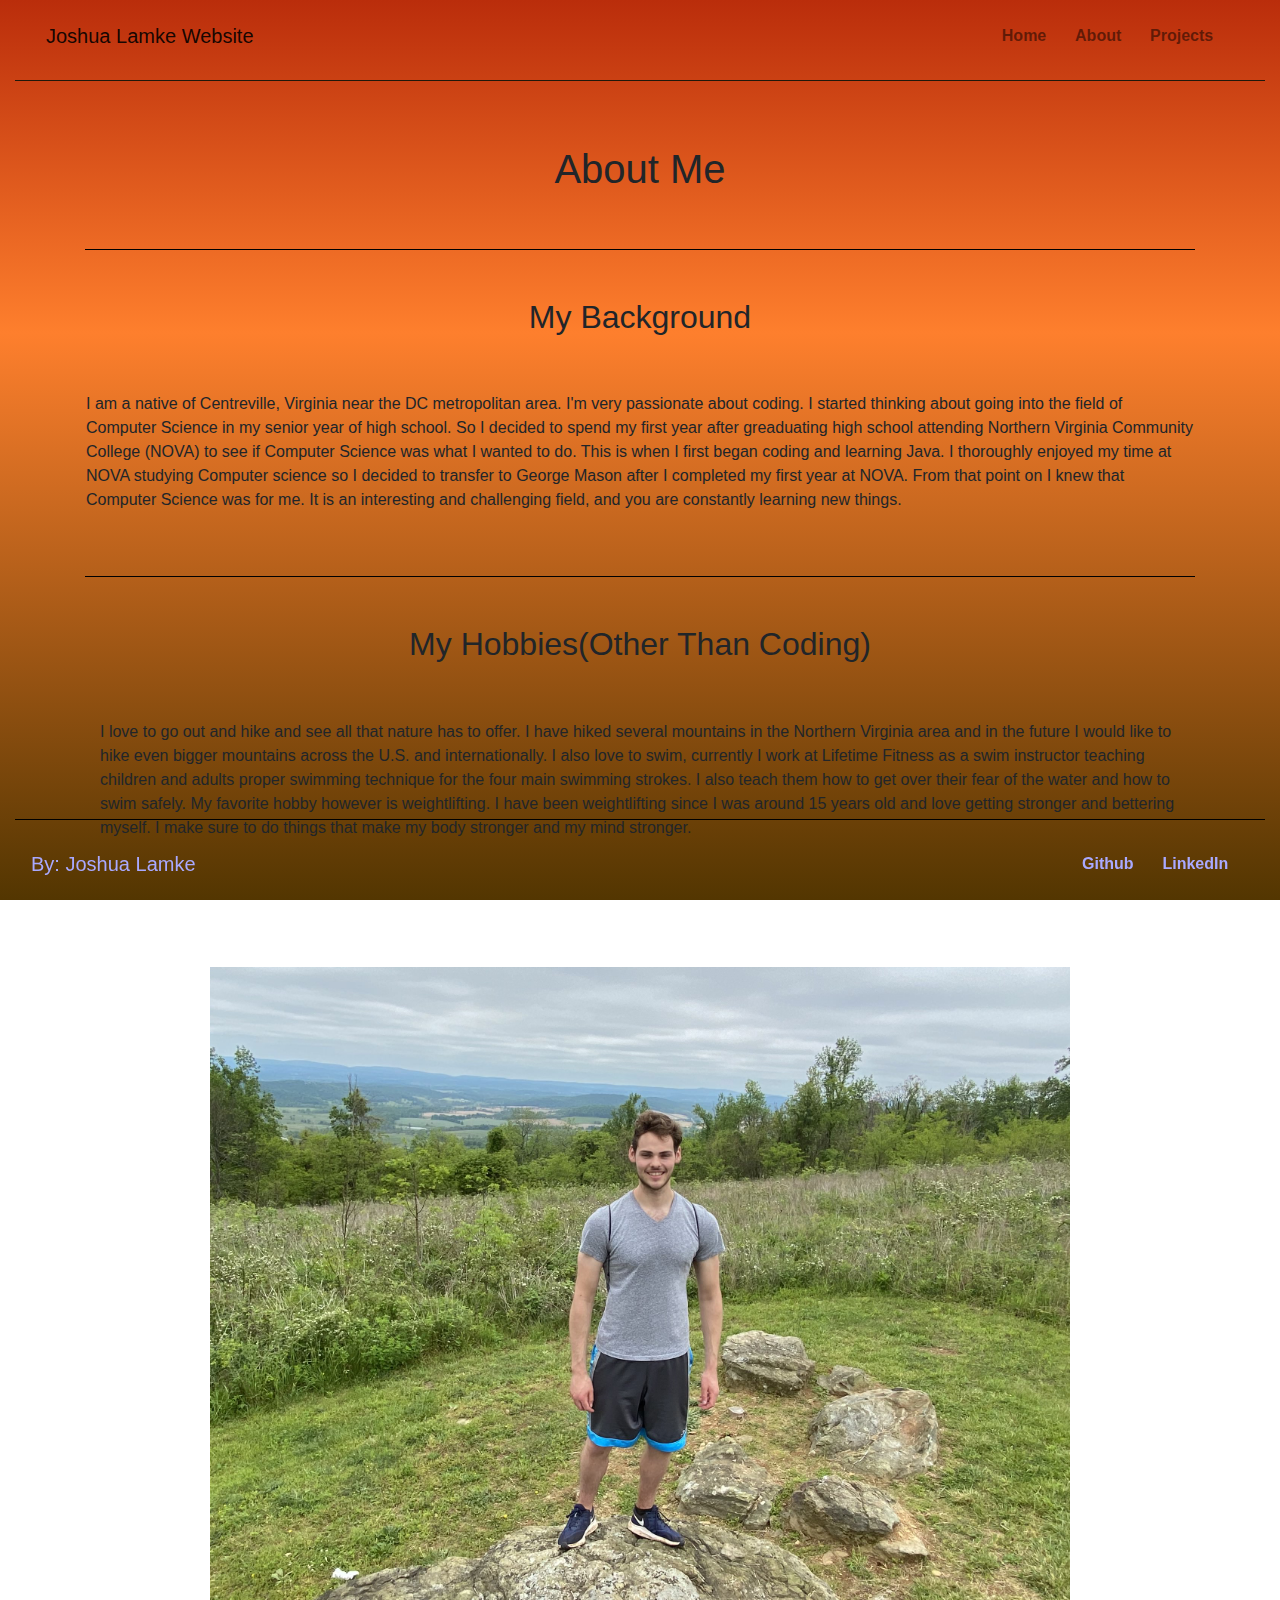
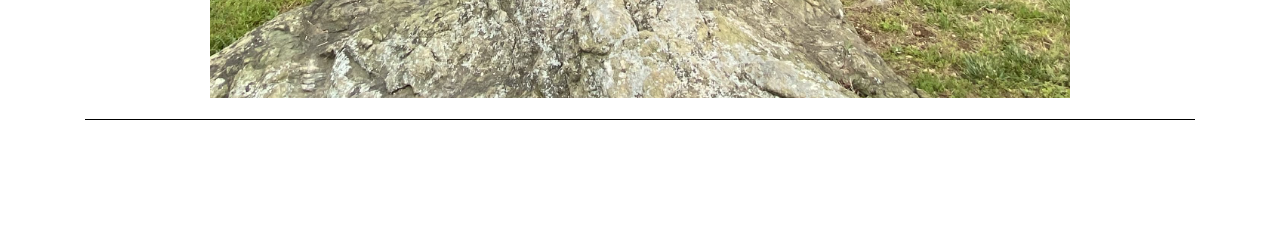
==== day12/personal-website/about.html @ 623f1be1 "personal website" ====
<!DOCTYPE html>
<html lang="en">
<head>
    <meta charset="UTF-8">
    <meta name="viewport" content="width=device-width, initial-scale=1.0">
    <link rel="stylesheet" href="https://stackpath.bootstrapcdn.com/bootstrap/4.3.1/css/bootstrap.min.css" integrity="sha384-ggOyR0iXCbMQv3Xipma34MD+dH/1fQ784/j6cY/iJTQUOhcWr7x9JvoRxT2MZw1T" crossorigin="anonymous">
    <link rel="stylesheet" href="./css/about.css">
    <title>About</title>
</head>
<body>
    <div class="container-fluid pt-2">
        <nav class='navbar navbar-expand-sm navbar-light'>
            <div class="container-fluid">
                <a href="#" class='navbar-brand'>Joshua Lamke Website</a>
                <!--Hamburger button-->
                <button class="navbar-toggler" data-target='#nav-menu' data-toggle='collapse' type='button'>
                    <span class="navbar-toggler-icon"></span>
                </button>
                <div id="nav-menu" class="collapse navbar-collapse">
                    <!--List of links-->
                    <ul class='navbar-nav ml-auto'>
                        <li class="nav-item">
                            <a href="./index.html" class="nav-link">Home</a>
                        </li>
                        <li class="nav-item">
                            <a href="./about.html" class="nav-link">About</a>
                        </li>
                        <li class="nav-item">
                            <a href="./projects.html" class="nav-link">Projects</a>
                        </li>
                    </ul>
                </div>
            </div>
            <hr>
        </nav>
        <hr style="background-color: rgb(37, 27, 12);">
    </div>
    <div class="container d-flex justify-content-center py-5">
        <h1>About Me</h1>
    </div>
    <div class="container">
        <div id="background-container">
            <div class="row d-flex justify-content-center py-5">
                <h2 class="title-to-section">My Background</h2>
            </div>
            <div class="row px-3 pb-5">
                <p> 
                    I am a native of Centreville, Virginia near the DC metropolitan area. 
                    I'm very passionate about coding. I started thinking about going into the field of Computer Science 
                    in my senior year of high school. So I decided to spend my first year after greaduating high school attending Northern Virginia 
                    Community College (NOVA) to see if Computer Science was what I wanted to do. This is when I first began coding and learning Java.
                    I thoroughly enjoyed my time at NOVA studying Computer science so I decided to transfer to George Mason after I completed my
                    first year at NOVA. From that point on I knew that Computer Science was for me. It is an interesting and challenging field, and
                    you are constantly learning new things.
                </p>
            </div>
        </div>
        <div id="hobbies-container" class="container-fluid">
            <div class="row d-flex justify-content-center py-5">
                <h2 class="title-to-section">My Hobbies(Other Than Coding)</h2>
            </div>
            <div class="container pb-3">
                <div class="row pb-5">
                    <p> 
                        I love to go out and hike and see all that nature has to offer. I have hiked several mountains in the Northern Virginia
                        area and in the future I would like to hike even bigger mountains across the U.S. and internationally.
                        I also love to swim, currently I work at Lifetime Fitness as a swim instructor teaching children and adults
                        proper swimming technique for the four main swimming strokes. I also teach them how to get over their fear of the 
                        water and how to swim safely. My favorite hobby however is weightlifting. I have been weightlifting since I was around
                        15 years old and love getting stronger and bettering myself. I make sure to do things that make my body stronger and my
                        mind stronger.
                    </p>
                </div>
                <div class="row d-flex justify-content-center">
                    <div class="col-10 d-flex justify-content-center pb-5" style="overflow: hidden;">
                        <img src="./img/Deer.PNG" alt="" style="width: 100%; height: auto;" id="deer-img">
                    </div>
                    <div class="col-10 d-flex justify-content-center" style="overflow: hidden;">
                        <img src="./img/hiking.PNG" alt="" style="width: 100%; height: auto;" id="hiking-img">
                    </div>
                </div>
            </div>
        </div>
    </div>
    <!--Footer-->
    <div class="container-fluid fixed-bottom pb-2">
        <hr style="background-color: rgb(0, 0, 0);">
        <nav class='navbar navbar-expand navbar-light'>
            <div class="container-fluid">
                <a href="#" class='navbar-brand mr-auto' style="color:rgb(169, 169, 255)">By: Joshua Lamke</a>
                <div id="nav-menu">
                    <!--List of links-->
                    <ul class='navbar-nav ml-auto'>
                        <li class="nav-item">
                            <a style="color:rgb(169, 169, 255);" href="https://github.com/JoshuaLamke" target="_blank" class="nav-link">Github</a>
                        </li>
                        <li class="nav-item">
                            <a style="color:rgb(169, 169, 255);" target="_blank" href="https://www.linkedin.com/in/joshua-lamke-742166166/" class="nav-link">LinkedIn</a>
                        </li>
                    </ul>
                </div>
            </div>
        </nav>
    </div>

    <script src="https://code.jquery.com/jquery-3.3.1.slim.min.js" integrity="sha384-q8i/X+965DzO0rT7abK41JStQIAqVgRVzpbzo5smXKp4YfRvH+8abtTE1Pi6jizo" crossorigin="anonymous"></script>
    <script src="https://cdnjs.cloudflare.com/ajax/libs/popper.js/1.14.7/umd/popper.min.js" integrity="sha384-UO2eT0CpHqdSJQ6hJty5KVphtPhzWj9WO1clHTMGa3JDZwrnQq4sF86dIHNDz0W1" crossorigin="anonymous"></script>
    <script src="https://stackpath.bootstrapcdn.com/bootstrap/4.3.1/js/bootstrap.min.js" integrity="sha384-JjSmVgyd0p3pXB1rRibZUAYoIIy6OrQ6VrjIEaFf/nJGzIxFDsf4x0xIM+B07jRM" crossorigin="anonymous"></script>
</body>
</html>
---- day12/personal-website/css/about.css ----
body { 
    margin-bottom: 13vh;
    background: #ba2d0b;
    background: linear-gradient(#ba2d0b 0%, #fe7f2d 37%, #533601 100%) no-repeat center center fixed;
    overflow-x: hidden;
}
li {
    font-weight: 600;
    margin-right: 1vw;
}
#background-container {
    border-bottom: 1px solid black;
    border-top: 1px solid black;
}
#hobbies-container {
    border-bottom: 1px solid black;
}
#deer-img {
    border: 5px solid rgb(255, 255, 255);
}
#hiking-img {
    border: 5px solid white;
}
#deer-img:hover,
#hiking-img:hover {
    transform: scale(1.1);
}
li:hover{
    transform: scale(1.1);
    transition-duration: 0.5s;
    border: 1px solid black;
    border-radius: 1000px;
}
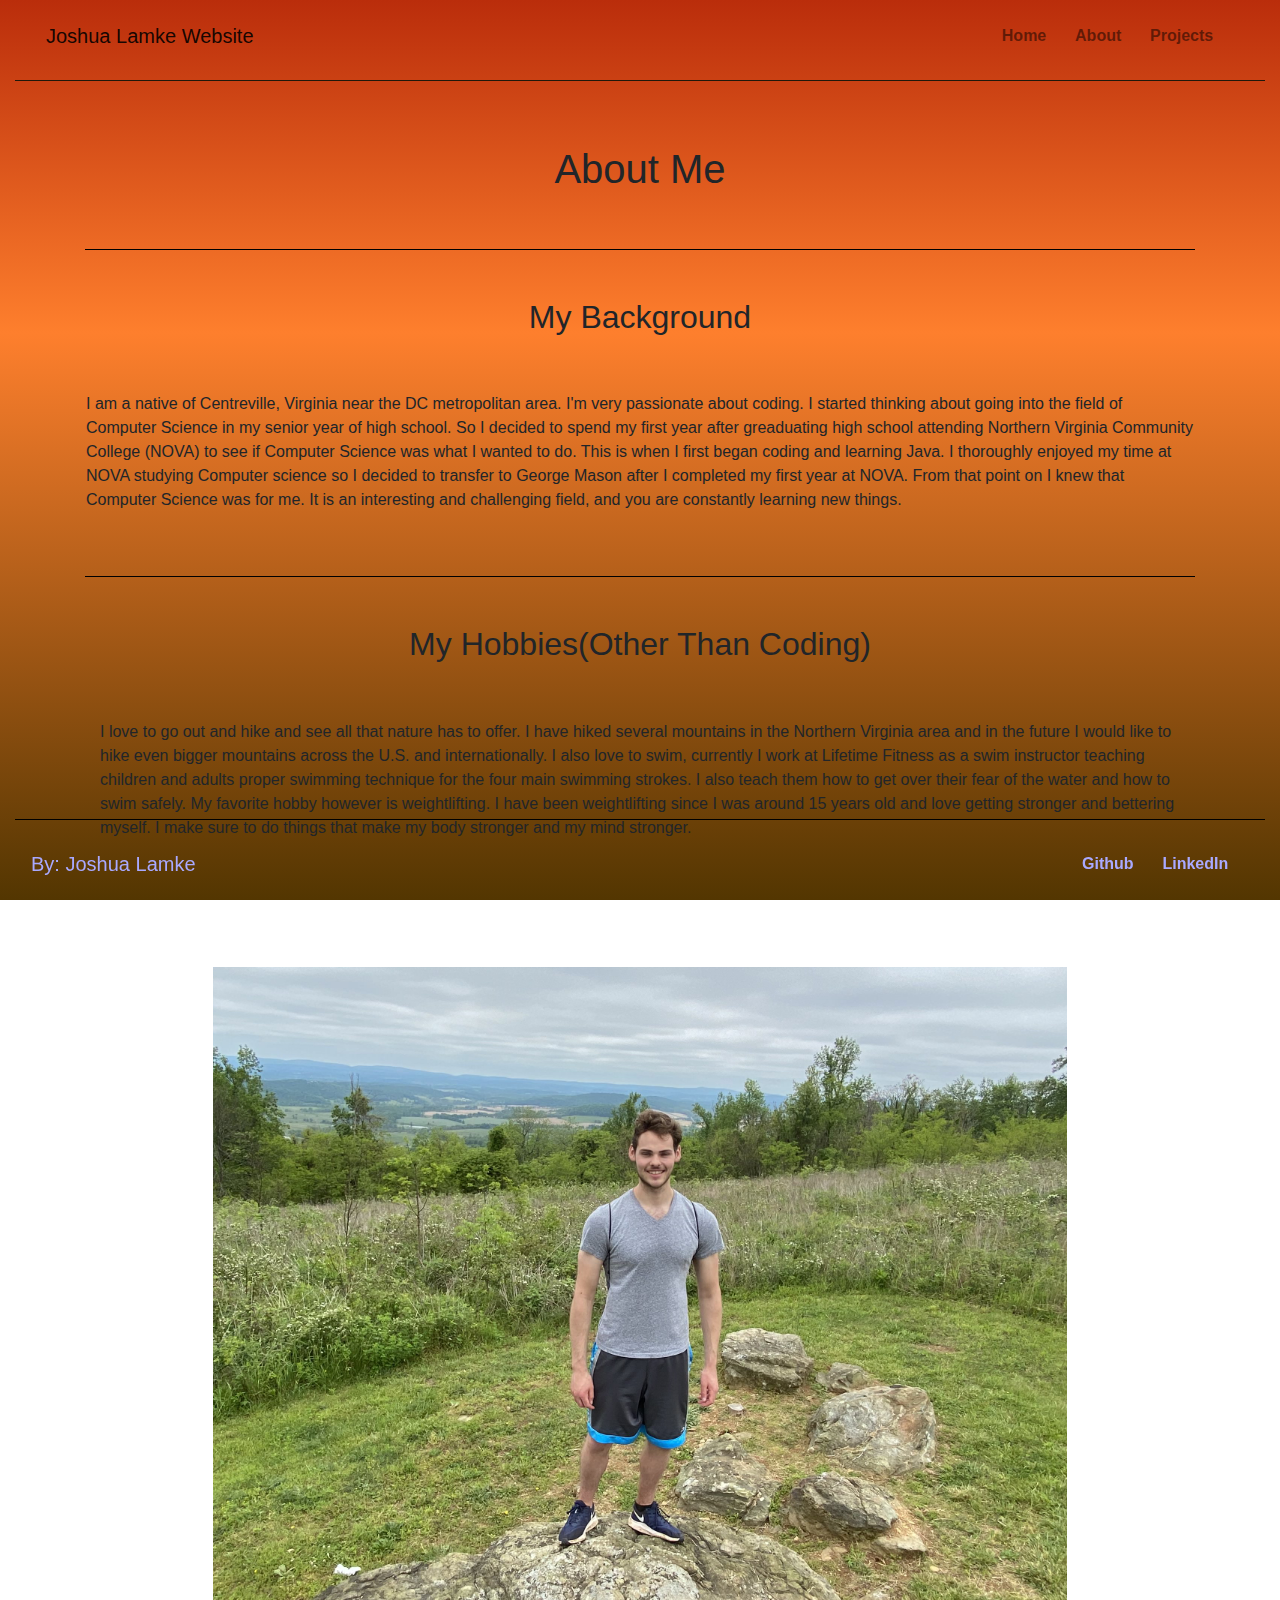
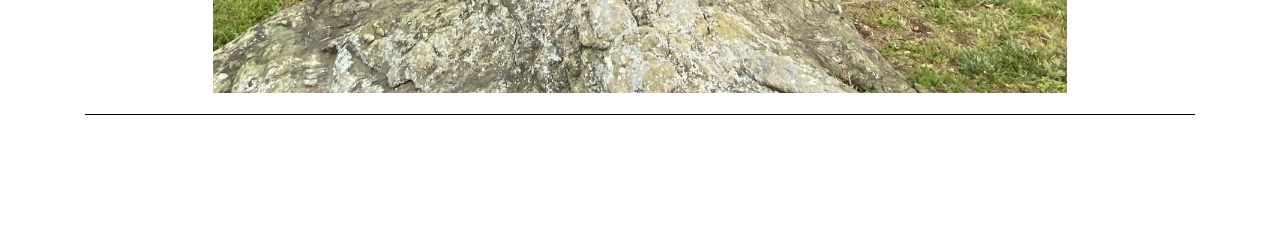
==== commit 6754c365: "website tweak" ====
--- a/day12/personal-website/about.html
+++ b/day12/personal-website/about.html
@@ -71,13 +71,11 @@
                         mind stronger.
                     </p>
                 </div>
+                <div class="row d-flex justify-content-center pb-5">
+                        <img src="./img/Deer.PNG" alt="" id="deer-img">
+                </div>
                 <div class="row d-flex justify-content-center">
-                    <div class="col-10 d-flex justify-content-center pb-5" style="overflow: hidden;">
-                        <img src="./img/Deer.PNG" alt="" style="width: 100%; height: auto;" id="deer-img">
-                    </div>
-                    <div class="col-10 d-flex justify-content-center" style="overflow: hidden;">
-                        <img src="./img/hiking.PNG" alt="" style="width: 100%; height: auto;" id="hiking-img">
-                    </div>
+                        <img src="./img/hiking.PNG" alt="" id="hiking-img">
                 </div>
             </div>
         </div>
--- a/day12/personal-website/css/about.css
+++ b/day12/personal-website/css/about.css
@@ -17,9 +17,13 @@
 }
 #deer-img {
     border: 5px solid rgb(255, 255, 255);
+    max-width: 100%;
+    height: auto;
 }
 #hiking-img {
     border: 5px solid white;
+    max-width: 100%;
+    height: auto;
 }
 #deer-img:hover,
 #hiking-img:hover {
@@ -30,4 +34,19 @@
     transition-duration: 0.5s;
     border: 1px solid black;
     border-radius: 1000px;
-}+}
+@media Screen and (max-width: 575px) {
+    #hiking-img,
+    #deer-img {
+        max-width: 100%;
+        height: 300px;
+    }
+}
+@media Screen and (min-width: 575px) {
+    #hiking-img,
+    #deer-img {
+        max-width: 80%;
+        height: auto;
+    }
+}
+
